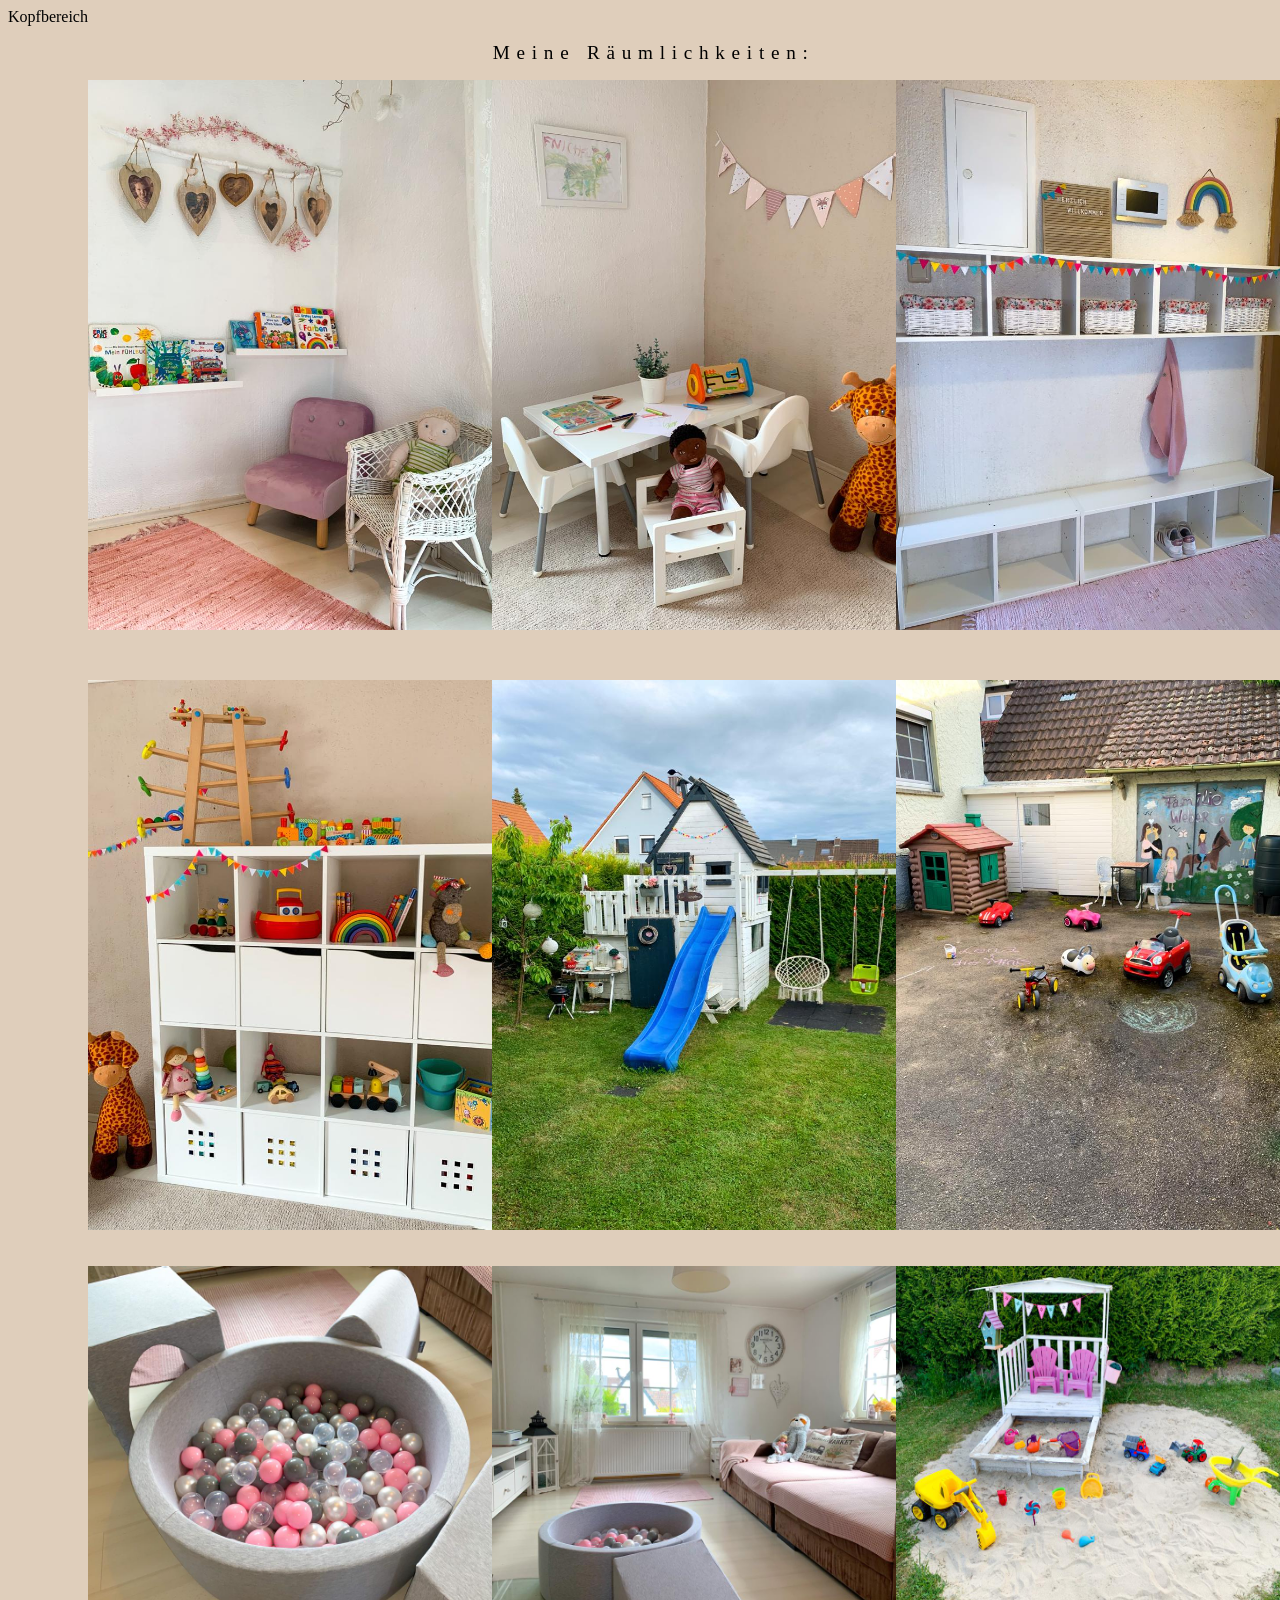
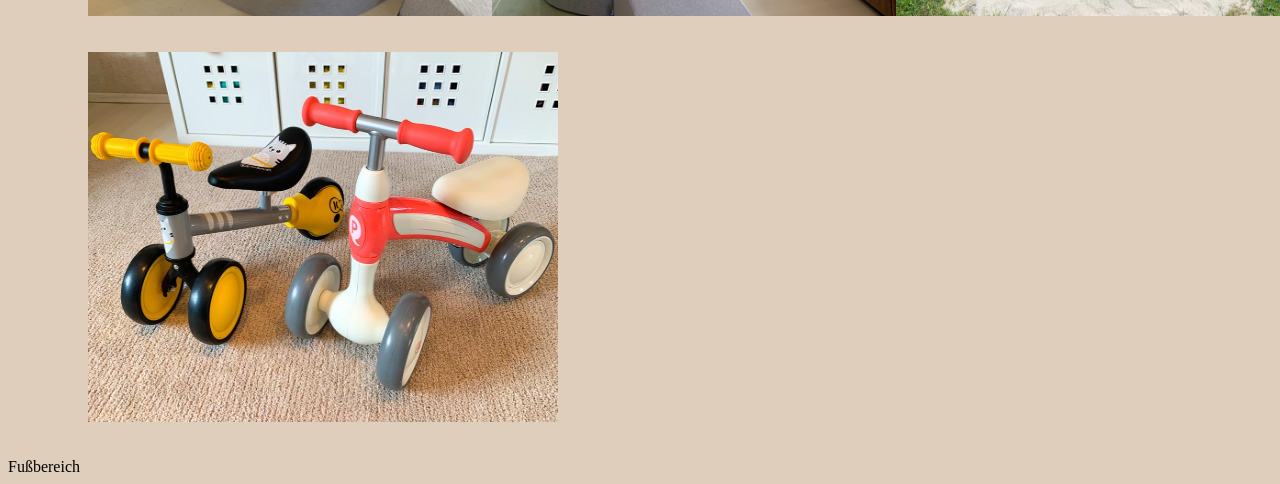
==== Räumlichkeiten.html @ 2b265918 "Add files via upload" ====
<!DOCTYPE html>
<html lang="de">
  <head>
    <meta charset="utf-8" />
    <title>Titel der Seite</title>
    <link rel="stylesheet" href="/styles/raum.css" />
  </head>
  <body>
    <header>Kopfbereich</header>
    <main>
        <figure id="bilder">   
            <figcaption>Meine Räumlichkeiten:</figcaption>
            <figure>
        <img id ="bilder"
        src="/images/Leseecke.jpeg"
        alt="Porridge"
        title="Lese-Ecke"
        width="430"
        height="550"
       
        />
        <br/>
            </figure>
      
        <figure>
        <img
        src="/images/Maltisch.jpeg"
        alt="pancake"
        title="Maltisch"
        width="430"
        height="550"
        
        />
        <br/>
    </figure>
    
     
            <figure>
                <img
                src="/images/Garderobe.jpeg"
                alt="health"
                title="Garedrobe"
                width="395"
                height="550"
                
                />
                <br/>
            </figure>
    
        <figure>
            <img
            src="/images/Spielangebote.jpeg"
            alt="health"
            title="regal"
            width="450"
            height="550"
            
            />
            <br/>
        </figure>
    
                <figure>
                    <img
                    src="/images/Garten.jpeg"
                    alt="pancake"
                    title="Gartenhaus"
                    width="450"
                    height="550"
                    
                    />
                    <br/>
     </figure>
        
                <figure>
                    <img
                    src="/images/Hof.jpeg"
                    alt="health"
                    title="Hof"
                    width="395"
                    height="550"
                    
                    />
                    <br/>
                </figure>
    
            <figure>
                <img
                src="/images/Bällebad.jpeg"
                alt="pancake"
                title="Bällebad"
                width="450"
                height="350"
                
                />
                <br/>
             </figure>
                
                        <figure>
                            <img
                            src="/images/Wohnzimmer.jpeg"
                            alt="health"
                            title="Wohnzimmer"
                            width="450"
                            height="350"
                            
                            />
                            <br/>
                        </figure>
    
                            <figure>
                                <img
                                src="/images/Sandkasten.jpeg"
                                alt="health"
                                title="Sandkasten"
                                width="395"
                                height="350"
                                
                                />
                                <br/>
     </figure>
    <figure>
                                            <img
                                            src="/images/Fahrzeuge.jpeg"
                                            alt="health"
                                            title="Fahrzeuge"
                                            width="470"
                                            height="370"
                                            
                                            />
                                            <br/>
                                        </figure>  
                                        
        
    </main>
    <footer>Fußbereich</footer>
  </body>
</html>
---- styles/raum.css ----
:root{
    --rosa:rgb(203, 137, 167);
    --weiss:white;
    --schatten:rgb(112, 100, 112);
}
body{
    background-color: rgba(220, 202, 181, 0.914);
}
#bilder {
    display:grid;
    grid-template-columns: repeat(auto-fill, minmax(33%, 2fr));
    gap: 0em;
    margin-right:1%;

  }
  #bilder > figcaption {
      grid-column: 1 / -1;
    }
    figcaption{
      text-align: center;
      font-size: 1.2em;
      letter-spacing: 0.35em;
    }
    p {
        color:black;
    }
    .mainNav{
        height: 3em;
        width: 18em;
        background: var(--rosa);
        padding-top: 0.4em;
        padding-left: 0.3em;
        margin-top: 0.8em;
        
        box-shadow: 0.3em 0.3em var(--schatten);
        overflow: hidden;
        cursor:grab;
    }
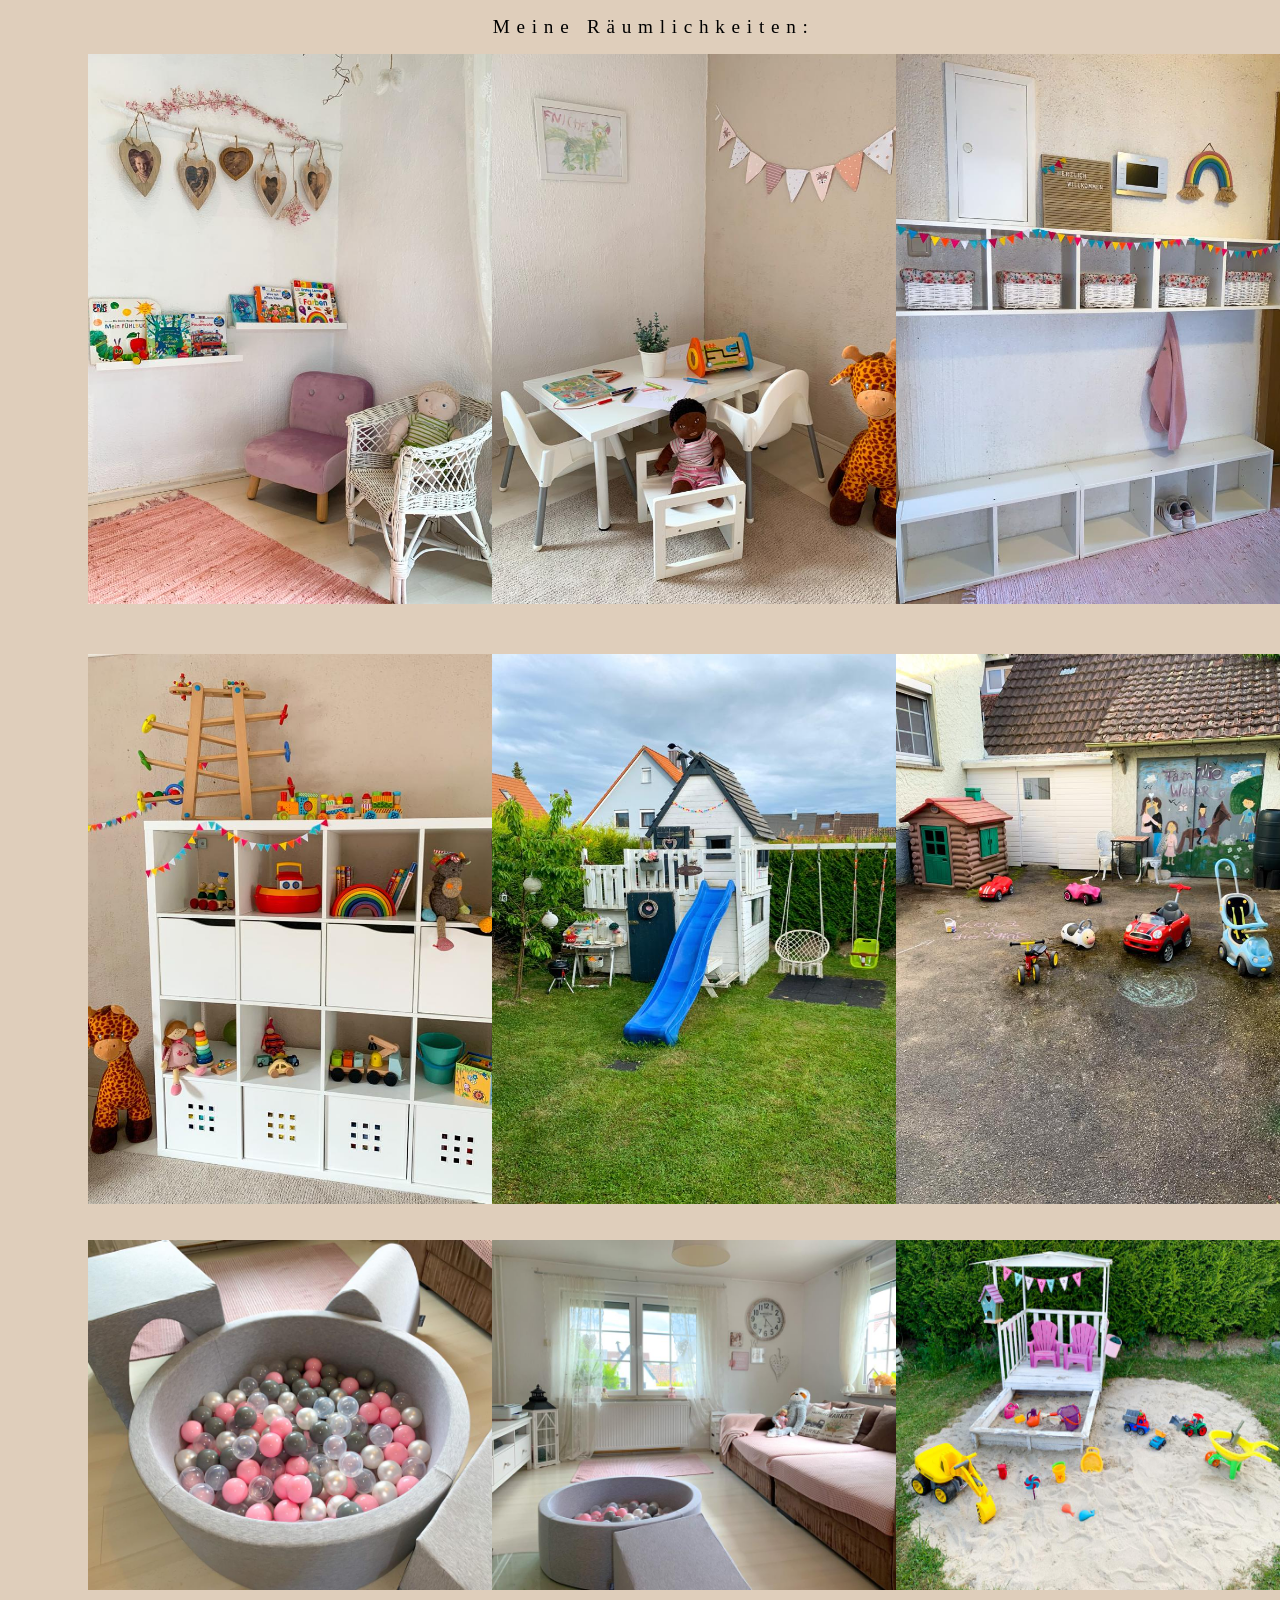
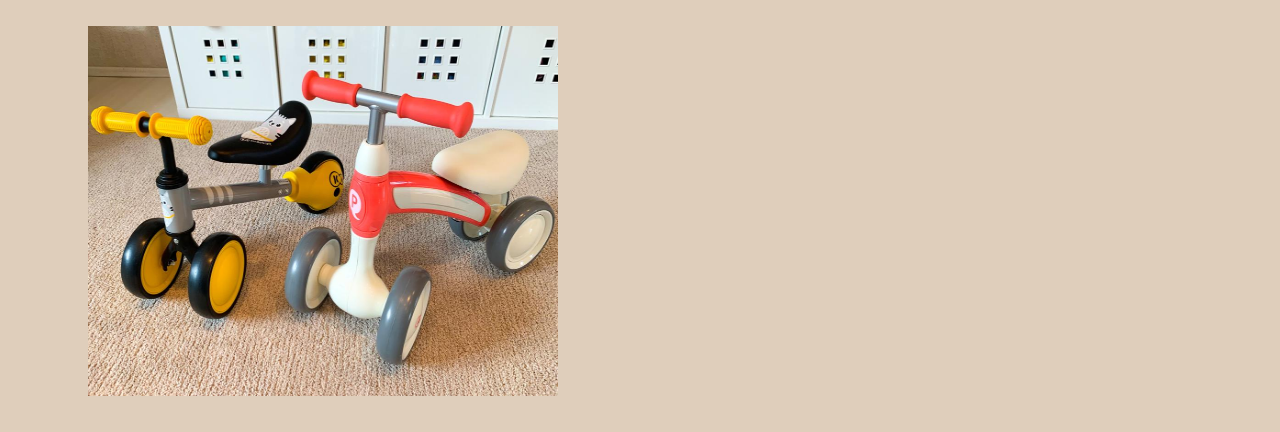
==== commit 7ee6f888: "Update Räumlichkeiten.html" ====
--- a/Räumlichkeiten.html
+++ b/Räumlichkeiten.html
@@ -6,7 +6,7 @@
     <link rel="stylesheet" href="/styles/raum.css" />
   </head>
   <body>
-    <header>Kopfbereich</header>
+    <header> </header>
     <main>
         <figure id="bilder">   
             <figcaption>Meine Räumlichkeiten:</figcaption>
@@ -132,6 +132,6 @@
                                         
         
     </main>
-    <footer>Fußbereich</footer>
+    <footer></footer>
   </body>
-</html>+</html>
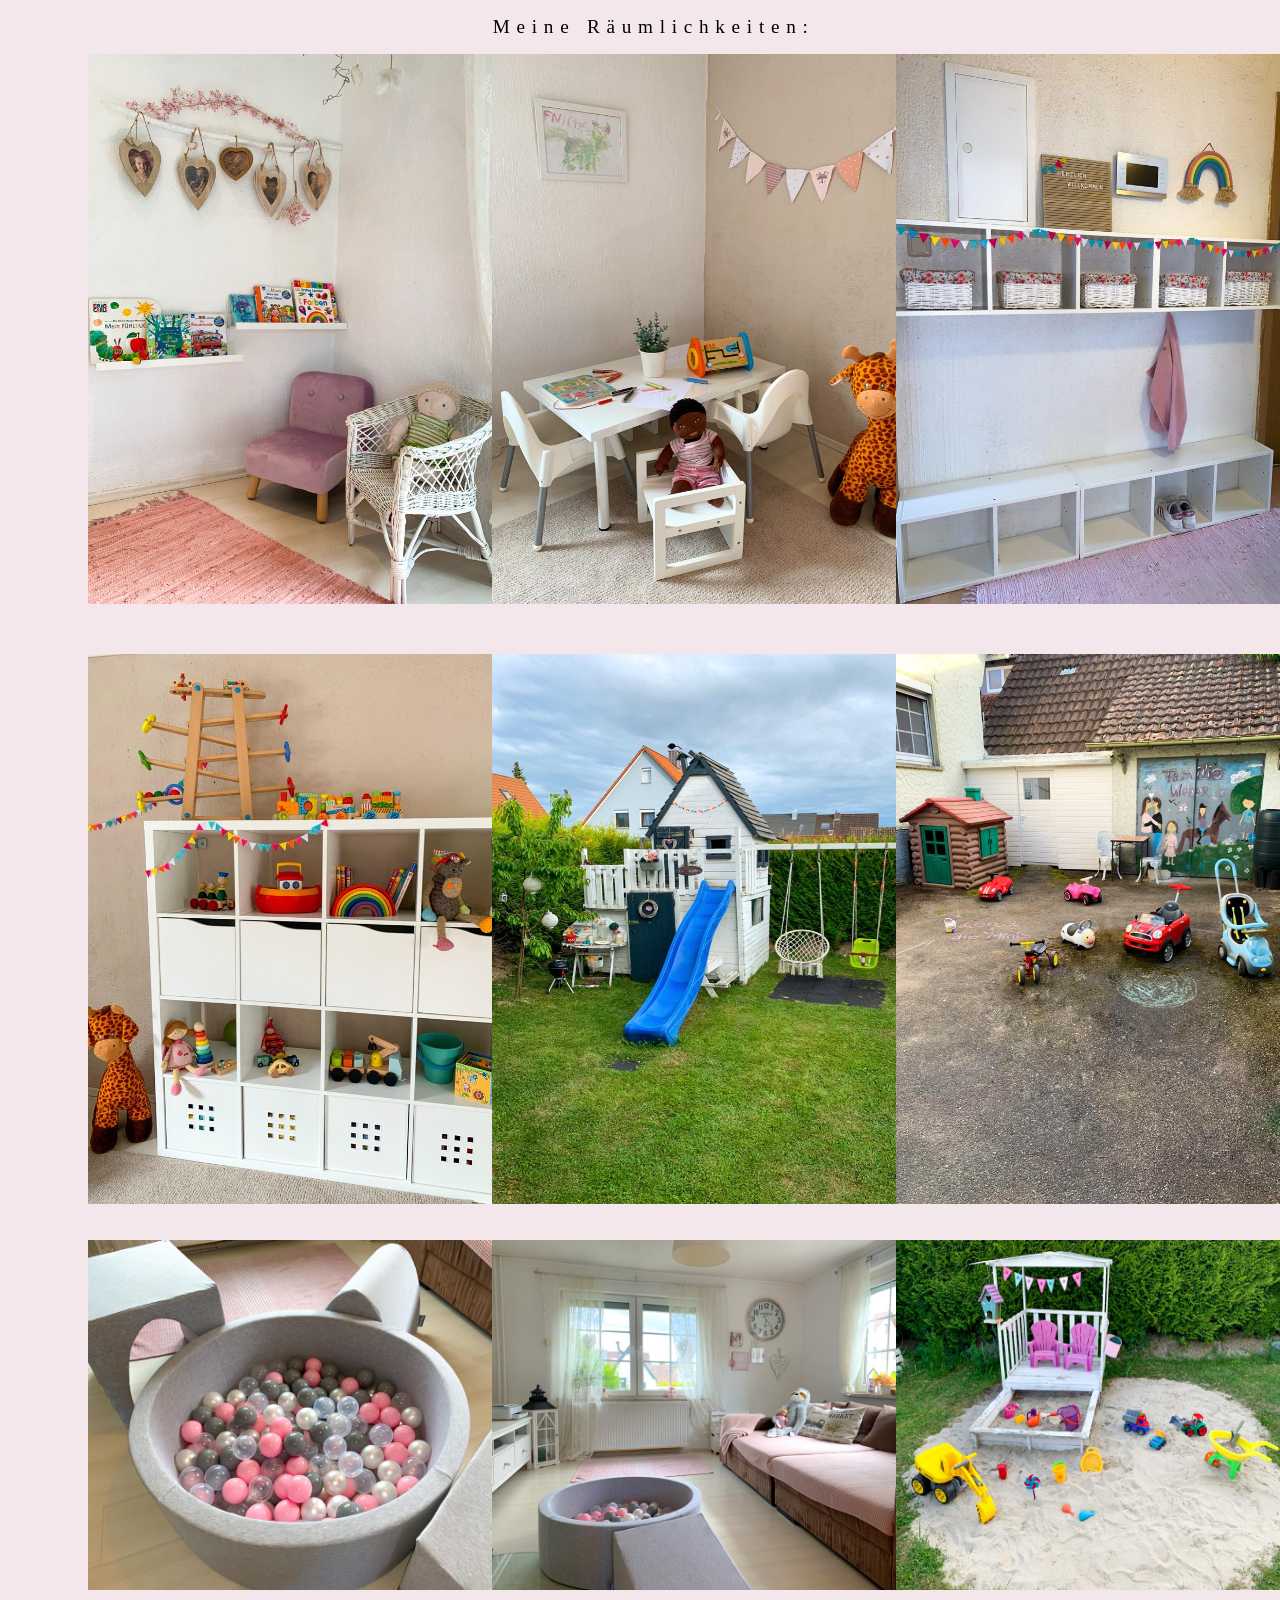
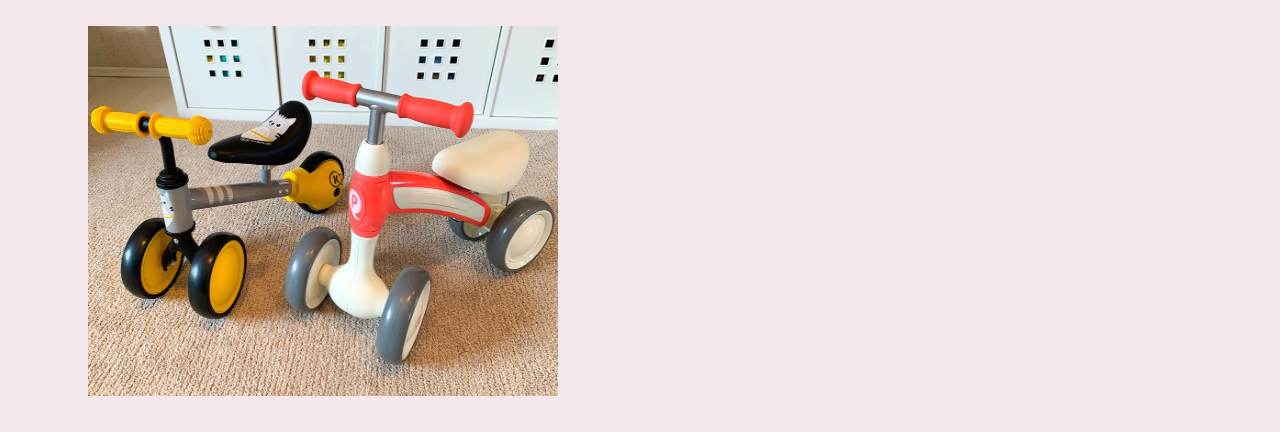
==== commit e7f010f4: "Update Räumlichkeiten.html" ====
--- a/Räumlichkeiten.html
+++ b/Räumlichkeiten.html
@@ -2,7 +2,8 @@
 <html lang="de">
   <head>
     <meta charset="utf-8" />
-    <title>Titel der Seite</title>
+  <meta name="viewport" content="width=device-width, initial-scale=1, user-scalable=no">
+    <title>Räumlichkeiten</title>
     <link rel="stylesheet" href="/styles/raum.css" />
   </head>
   <body>
--- a/styles/raum.css
+++ b/styles/raum.css
@@ -5,7 +5,7 @@
     --schatten:rgb(112, 100, 112);
 }
 body{
-    background-color: rgba(220, 202, 181, 0.914);
+    background-color: #f4e7ec;
 }
 #bilder {
     display:grid;
@@ -25,6 +25,9 @@
     p {
         color:black;
     }
+ h2 {
+        text-align: center;
+    }
     .mainNav{
         height: 3em;
         width: 18em;
@@ -36,4 +39,39 @@
         box-shadow: 0.3em 0.3em var(--schatten);
         overflow: hidden;
         cursor:grab;
-    }+    }
+ .tagesablauf {
+        height: 18em;
+        width: 30em;
+        background: var(--rosa);
+        padding-top: 0.4em;
+        padding-left: 0.3em;
+        margin-top: 0.8em;
+        margin-left: 31%;
+        box-shadow: 0.3em 0.3em var(--schatten);
+        overflow: hidden;
+        cursor:grab; 
+    font-size: large;
+font-weight: 500;}
+
+        .orientierung {
+            height: 5em;
+            width: 30em;
+            background: var(--rosa);
+            padding-top: 0.4em;
+            padding-left: 0.3em;
+            margin-top: 0.8em;
+            margin-left: -13%;
+            box-shadow: 0.3em 0.3em var(--schatten);
+            overflow: hidden;
+            cursor:grab; 
+            font-size: large;
+            font-weight: 500;}  
+
+    ul{
+        background:rgb(238, 238, 241);
+    font-weight: bold;
+    font-family: 'Trebuchet MS', 'Lucida Sans Unicode', 'Lucida Grande', 'Lucida Sans', Arial, sans-serif;
+    height: 7.5em;
+            width: 29em;
+        margin-left:32%;}           
